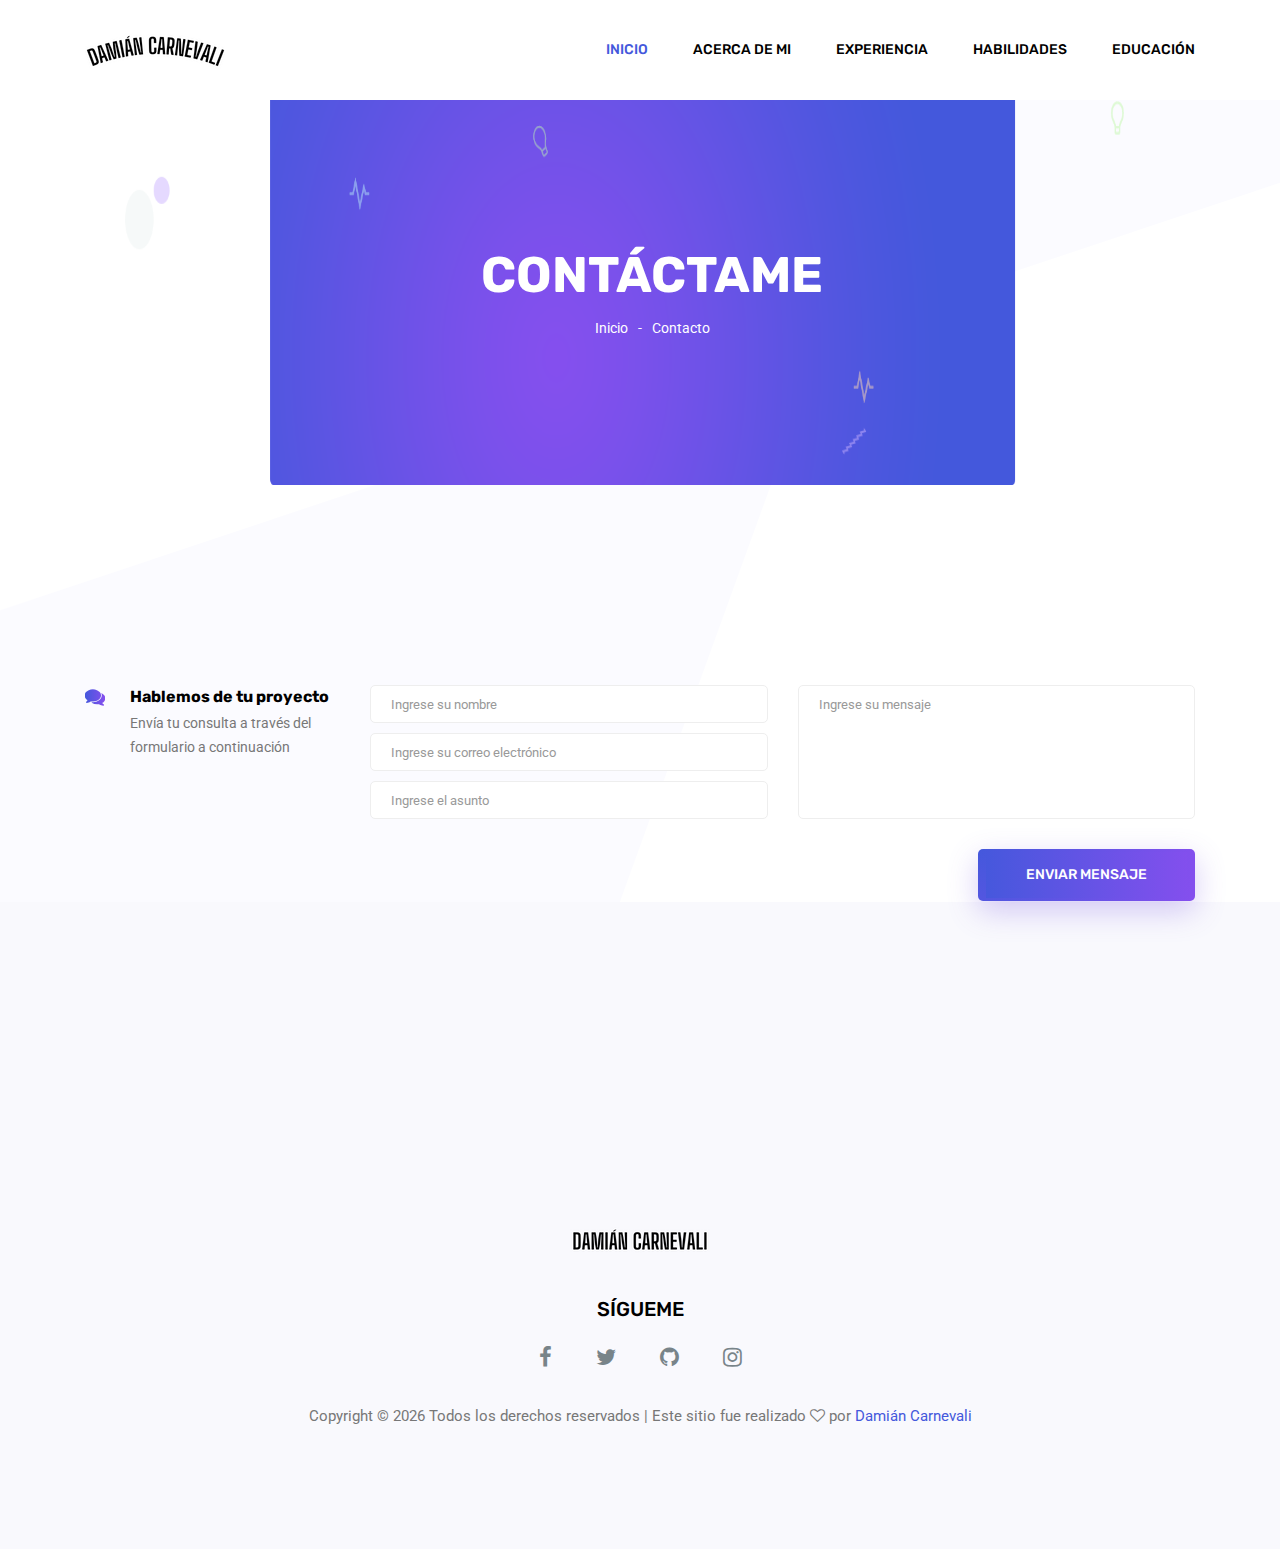
==== contacto.html @ 42bbb1a1 "form activado" ====
<!DOCTYPE html>
<html lang="es-AR">

<head>
    <meta charset="UTF-8">
    <meta http-equiv="X-UA-Compatible" content="IE=edge">
    <meta name="viewport" content="width=device-width, initial-scale=1.0, shrink-to-fit=no">
    <link rel="icon" href="./img/favicon.ico" type="image/ico">
    <title>Portafolio</title>
    <!-- SEO-->
    <meta name="description"
        content="Portafolio - CV creado para la capacitación de Argentina Programa 4.0 en la plataforma de TICMAS bajo el curso 'Primeros pasos del desarrollo frontend'">
    <meta name="robots" content="index, follow">
    <meta name="keywords" content="Portafolio, TICMAS, Argentina Programa 4.0, CV">
    <meta name="copyright" content="Damián Carnevali">
    <meta name="language" content="ES">
    <meta name="author" content="Damián Carnevali, damiancarnevali@hotmail.com">

    <!--Redes Sociales-->
    <meta property="og:type" content="website">
    <meta property="og:title" content="Portafolio">
    <meta property="og:description"
        content="Portafolio - CV creado para la capacitación de Argentina Programa 4.0 en la plataforma de TICMAS bajo el curso 'Primeros pasos del desarrollo frontend'">
    <meta property="og:image" content="./img/favicon.ico">
    <meta property="og:url" content="permalink">

    <!--Reseteo de estilos-->
    <link type="text/css" rel="stylesheet" href="./css/normalize.min.css">
    <!-- Bootstrap CSS-->
    <link type="text/css" rel="stylesheet" href="./css/bootstrap.css">
    <!-- FontAwesome CSS-->
    <link type="text/css" rel="stylesheet" href="./css/font-awesome.min.css">
    <!-- CSS dedicado-->
    <link type="text/css" rel="stylesheet" href="./css/style.css">
</head>

<body>
    <!-- Header-->
    <header class="header">
        <div class="menu_principal">
            <nav class="navbar navbar-expand-lg fixed-top navbar-light">
                <div class="container">
                    <a class="navbar-brand logo" href="./index.html"><img class="logo-principal" src="./img/logo.png"
                            alt="Logo"></a>
                    <button class="navbar-toggler" type="button" data-toggle="collapse" data-target="#navbarContenido"
                        aria-controls="navbarContenido" aria-expanded="false" aria-label="Menú de navegación">
                        <span class="icon-bar"></span>
                        <span class="icon-bar"></span>
                        <span class="icon-bar"></span>
                    </button>
                    <div class="collapse navbar-collapse offset" id="navbarContenido">
                        <ul class="nav navbar-nav menu_nav justify-content-end">
                            <li class="nav-item active"><a class="nav-link" href="./index.html">Inicio</a></li>
                            <li class="nav-item"><a class="nav-link" href="./presentacion.html">Acerca de mi</a></li>
                            <li class="nav-item"><a class="nav-link" href="./experiencia.html">Experiencia</a></li>
                            <li class="nav-item"><a class="nav-link" href="./habilidades.html">Habilidades</a></li>
                            <li class="nav-item"><a class="nav-link" href="./educacion.html">Educación</a></li>
                        </ul>
                    </div>
                </div>
            </nav>
        </div>
    </header>
    <!-- Fin Header-->

    <!-- Introducción-->
    <section class="introduccion-paginas">
        <div class="interno-introduccion-paginas d-flex align-items-center">
            <div class="container">
                <div class="contenido-introduccion-paginas text-center">
                    <h2>Contáctame</h2>
                    <div class="paginas_link">
                        <a href="./index.html">Inicio</a>
                        <a href="./contacto.html">Contacto</a>
                    </div>
                </div>
            </div>
        </div>
    </section>
    <!--Fin Introducción-->

    <!--Contacto-->
    <section class="contact_area section_gap">
        <div class="container">
            <div class="row">
                <div class="col-lg-3">
                    <div class="informacion_contacto">
                        <div class="info_item">
                            <i class="fa fa-comments" aria-hidden="true"></i>
                            <h6>Hablemos de tu proyecto</h6>
                            <p>Envía tu consulta a través del formulario a continuación</p>
                        </div>
                    </div>
                </div>
                <div class="col-lg-9">
                    <form class="row formulario_contacto" novalidate="novalidate"
                        action="https://formsubmit.co/91a21681d740ace71ae45b99155ceb96" method="POST">
                        <div class="col-md-6">
                            <div class="form-group grupos-formulario">
                                <input type="text" class="form-control controles_formulario" name="nombre"
                                    placeholder="Ingrese su nombre">
                            </div>
                            <div class="grupos-formulario">
                                <input type="email" class="form-control controles_formulario" name="email"
                                    placeholder="Ingrese su correo electrónico">
                            </div>
                            <div class="grupos-formulario">
                                <input type="text" class="form-control controles_formulario" name="asunto"
                                    placeholder="Ingrese el asunto">
                            </div>
                        </div>
                        <div class="col-md-6">
                            <div class="grupos-formulario">
                                <textarea class="form-control controles_formulario" name="mensaje" rows="1"
                                    placeholder="Ingrese su mensaje"></textarea>
                            </div>
                        </div>
                        <div class="col-md-12 text-right">
                            <button type="submit" value="Enviar" class="primary_btn">
                                <span>Enviar mensaje</span>
                            </button>
                        </div>
                        <input type="hidden" name="_next" value="./index.html">
                        <input type="hidden" name="_captcha" value="false">
                        <input type="hidden" name="_template" value="table">
                    </form>
                </div>
            </div>
        </div>
        <div class="container">
            <div class="row">
                <div class="col-lg-12"></div>
            </div>
        </div>
    </section>
    <!-- Fin Contacto-->

    <!--Footer-->
    <footer class="footer">
        <div class="container">
            <div class="row justify-content-center">
                <div class="col-lg-12">
                    <div class="footer_top flex-column">
                        <div class="footer_logo">
                            <a href="./index.html">
                                <img src="./img/logo-footer.png" alt="Logo">
                            </a>
                            <h4>Sígueme</h4>
                        </div>
                        <div class="footer_social">
                            <a href="https://www.facebook.com/nemevaldezz"><i class="fa fa-facebook"></i></a>
                            <a href="https://twitter.com/DamianCarnevali"><i class="fa fa-twitter"></i></a>
                            <a href="https://github.com/DamianCarnevali"><i class="fa fa-github"></i></a>
                            <a href="https://www.instagram.com/nemevaldez/"><i class="fa fa-instagram"></i></a>
                        </div>
                    </div>
                </div>
            </div>
            <div class="row footer_abajo justify-content-center">
                <p class="col-lg-8 col-sm-12 footer-text">
                    Copyright &copy;
                    <script>document.write(new Date().getFullYear());</script> Todos los derechos reservados | Este
                    sitio
                    fue realizado <i class="fa fa-heart-o" aria-hidden="true"></i> por <a
                        href="https://damiancarnevali.github.io/DamianCarnevaliCV_TICMAS/" target="_blank">Damián
                        Carnevali</a>
                </p>
            </div>
        </div>
    </footer>
    <!--Fin Footer-->
    <script src="./js/jquery-3.2.1.min.js"></script>
    <script src="./js/popper.js"></script>
    <script src="./js/bootstrap.min.js"></script>
    <script src="./js/portafolio.js"></script>
</body>

</html>
---- css/style.css ----
@import url("https://fonts.googleapis.com/css?family=Roboto:400,500|Rubik:500,700");
body {
  line-height: 26px;
  font-size: 15px;
  font-family: "Roboto", sans-serif;
  font-weight: 400;
  color: #777777;
  background: url(../img/body-bg.png) no-repeat center;
}

h1,
h2,
h3,
h4,
h5,
h6 {
  font-family: "Rubik", sans-serif;
  font-weight: 500;
  color: #000000;
}

a {
  text-decoration: none;
  transition: all 0.3s ease-in-out;
}

a:hover,
a:focus {
  text-decoration: none;
  outline: none;
}

.primary_btn {
  display: inline-block;
  color: #fff;
  letter-spacing: 0px;
  font-family: "Rubik", sans-serif;
  font-weight: 500;
  font-size: 14px;
  line-height: 46px;
  outline: none !important;
  text-align: center;
  cursor: pointer;
  text-transform: uppercase;
  border-radius: 5px;
  background-origin: border-box;
  background-clip: content-box, border-box;
  background-image: linear-gradient(to right, #4458dc 0%, #854fee 100%), radial-gradient(circle at top left, #4458dc, #854fee);
  border: double 2px transparent;
  box-shadow: 0px 10px 30px rgba(118, 85, 225, 0.3);
}
.primary_btn span {
  padding: 0 40px;
}
.primary_btn.tr-bg {
  background-image: linear-gradient(#ffffff, #ffffff), radial-gradient(circle at top left, #4458dc, #854fee);
  border: 2px solid transparent;
  color: #222222;
  box-shadow: none;
}
.primary_btn.tr-bg:hover {
  background-image: linear-gradient(to right, #4458dc 0%, #854fee 100%), radial-gradient(circle at top left, #4458dc, #854fee);
  border: double 2px transparent;
  color: #ffffff;
  box-shadow: 0px 10px 30px rgba(118, 85, 225, 0.3);
}
.primary_btn:hover {
  background-image: linear-gradient(#ffffff, #ffffff), radial-gradient(circle at top left, #4458dc, #854fee);
  border: 2px solid #854fee;
  color: #222222;
  box-shadow: none;
  background-clip: border-box;
}

.gradient-color, .informacion_contacto .info_item i {
  background: linear-gradient(90deg, #4458dc 0%, #854fee 100%);
  background-clip: text;
  background-color: transparent;
  color: white;
  -webkit-background-clip: text;
  -webkit-text-fill-color: transparent;
}

.header {
  position: absolute;
  width: 100%;
  z-index: 9999;
  background: transparent;
}
.header .menu_nav {
  width: 100%;
}
.header .navbar {
  background: #ffffff;
  padding: 0px;
  border: 0px;
  border-radius: 0px;
  width: 100%;
}
.header .navbar .nav .nav-item {
  margin-right: 45px;
}
.header .navbar .nav .nav-item .nav-link {
  font: 500 14px/100px "Rubik", sans-serif;
  text-transform: uppercase;
  color: #000000;
  padding: 0px;
  display: inline-block;
}
.header .navbar .nav .nav-item .nav-link:after {
  display: none;
}
.header .navbar .nav .nav-item:hover .nav-link, .header .navbar .nav .nav-item.active .nav-link {
  color: #4458dc;
}
.header .navbar .nav .nav-item:last-child {
  margin-right: 0px;
}
.header.navbar_fixed .menu_principal {
  position: fixed;
  width: 100%;
  top: -70px;
  left: 0;
  right: 0;
  background: #ffffff;
  transform: translateY(70px);
  transition: transform 500ms ease, background 500ms ease;
  -webkit-transition: transform 500ms ease, background 500ms ease;
  box-shadow: 0px 3px 16px 0px rgba(0, 0, 0, 0.1);
}
.header.navbar_fixed .menu_principal .navbar .nav .nav-item .nav-link {
  line-height: 70px;
}
@media (min-width: 992px) {
  .header.white_menu .navbar .navbar-brand img {
    display: none;
  }
  .header.white_menu .navbar .navbar-brand img + img {
    display: inline-block;
  }
}
@media (max-width: 991px) {
  .header.white_menu .navbar .navbar-brand img {
    display: inline-block;
  }
  .header.white_menu .navbar .navbar-brand img + img {
    display: none;
  }
}
.header.white_menu .navbar .nav .nav-item .nav-link {
  color: #fff;
}
.header.white_menu.navbar_fixed .menu_principal .navbar .navbar-brand img {
  display: inline-block;
}
.header.white_menu.navbar_fixed .menu_principal .navbar .navbar-brand img + img {
  display: none;
}
.header.white_menu.navbar_fixed .menu_principal .navbar .nav .nav-item .nav-link {
  line-height: 70px;
  color: #000000;
}

@media (max-width: 1619px) {
  .header .navbar .search {
    margin-left: 40px;
  }
}
@media (max-width: 1199px) {
  .header .navbar .nav .nav-item {
    margin-right: 28px;
  }
  .header .navbar .primary_btn {
    margin-left: 40px;
  }
}
@media (max-width: 991px) {
  .navbar-toggler {
    border: none;
    border-radius: 0px;
    padding: 0px;
    cursor: pointer;
    margin-top: 27px;
    margin-bottom: 23px;
  }
  .header .navbar {
    background: #000;
  }
  .navbar-toggler[aria-expanded=false] span:nth-child(2) {
    opacity: 1;
  }
  .navbar-toggler[aria-expanded=true] span:nth-child(2) {
    opacity: 0;
  }
  .navbar-toggler[aria-expanded=true] span:first-child {
    transform: rotate(-45deg);
    position: relative;
    top: 7.5px;
  }
  .navbar-toggler[aria-expanded=true] span:last-child {
    transform: rotate(45deg);
    bottom: 6px;
    position: relative;
  }
  .navbar-toggler span {
    display: block;
    width: 25px;
    height: 3px;
    background: #fff;
    margin: auto;
    margin-bottom: 4px;
    transition: all 400ms linear;
    cursor: pointer;
  }
  .navbar .container {
    padding-left: 15px;
    padding-right: 15px;
  }
  .nav {
    padding: 0px 0px;
  }
  .header + section,
.header + row,
.header + div {
    margin-top: 117px;
  }
  .header_top .nav {
    padding: 0px;
  }
  .header .navbar .nav .nav-item .nav-link {
    line-height: 40px;
    margin-right: 0px;
    display: block;
    border-bottom: 1px solid rgba(237, 237, 237, 0.2);
    border-radius: 0px;
    color: #fff;
  }
  .header .navbar .search {
    margin-left: 0px;
  }
  .header .navbar-collapse {
    max-height: 340px;
    overflow-y: scroll;
  }
  .header .navbar .nav .nav-item {
    margin-right: 0px;
  }
  .header + section,
.header + row,
.header + div {
    margin-top: 0px;
  }
  .header.navbar_fixed .menu_principal .navbar .nav .nav-item .nav-link {
    line-height: 40px;
    color: #fff;
  }
  .header.white_menu.navbar_fixed .menu_principal .navbar .nav .nav-item .nav-link {
    line-height: 40px;
    color: #fff;
  }
  .header.white_menu .navbar .nav .nav-item .nav-link {
    color: #222;
  }
  .header .navbar .primary_btn {
    display: none;
  }
}
@media (max-width: 575px) {
  .header + section,
.header + row,
.header + div {
    margin-top: 0px;
  }
}
@media (max-width: 480px) {
  .header .navbar-collapse {
    max-height: 250px;
  }
}
.introduccion {
  z-index: 1;
  background: url(../img/banner/fondo-banner.png) no-repeat top center;
  background-position: center;
  background-size: cover;
}
.introduccion .introduccion-interior {
  width: 90%;
}
.introduccion .introduccion-interior .banner_img {
  padding-top: 197px;
}
@media (max-width: 1480px) {
  .introduccion .introduccion-interior .banner_img img {
    max-width: 100%;
    height: auto;
  }
}
@media (max-width: 991px) {
  .introduccion .introduccion-interior .banner_img {
    display: none;
  }
}
.introduccion .introduccion-interior .col-lg-7 {
  vertical-align: middle;
  align-self: center;
}
.introduccion .introduccion-interior .introduccion-contenido {
  text-align: left;
}
@media (max-width: 991px) {
  .introduccion .introduccion-interior .introduccion-contenido {
    margin-top: 150px;
  }
}
.introduccion .introduccion-interior .introduccion-contenido h3 {
  font-size: 40px;
  margin-bottom: 20px;
  position: relative;
}
.introduccion .introduccion-interior .introduccion-contenido h3:after {
  content: "";
  width: 410px;
  height: 2px;
  position: absolute;
  top: 50%;
  left: 23%;
  background: #000000;
}
@media (max-width: 575px) {
  .introduccion .introduccion-interior .introduccion-contenido h3:after {
    display: none;
  }
}
.introduccion .introduccion-interior .introduccion-contenido h1 {
  margin-top: 20px;
  font-size: 70px;
  line-height: 60px;
  margin-bottom: 25px;
}
@media (max-width: 1024px) {
  .introduccion .introduccion-interior .introduccion-contenido h1 {
    font-size: 60px;
  }
}
@media (max-width: 767px) {
  .introduccion .introduccion-interior .introduccion-contenido h1 {
    font-size: 50px;
  }
}
.introduccion .introduccion-interior .introduccion-contenido h5 {
  font-size: 24px;
  margin-bottom: 35px;
}
.introduccion .introduccion-interior .introduccion-contenido .primary_btn {
  margin-right: 20px;
}

.footer {
  padding: 120px 0;
  position: relative;
}
.footer:before {
  content: "";
  position: absolute;
  top: -200px;
  left: 0px;
  right: 0px;
  bottom: 0px;
  background: #f9f9fd;
  z-index: -1;
}
@media (max-width: 1024px) {
  .footer {
    padding: 60px 0;
  }
}
.footer .footer_logo {
  text-align: center;
}
.footer .footer_logo h4 {
  font-size: 20px;
  color: #000000;
  margin-top: 35px;
  text-transform: uppercase;
}
.footer .footer_social {
  text-align: center;
  margin: 25px 0px 30px;
}
.footer .footer_social a {
  padding: 0 20px;
}
.footer .footer_social a i {
  color: #788489;
  font-size: 22px;
  transition: all 0.4s ease 0s;
}
@media (max-width: 576px) {
  .footer .footer_social a i {
    font-size: 25px;
  }
}
.footer .footer_social a i:hover {
  color: #854fee;
}
.footer .footer_abajo {
  text-align: center;
}
.footer .footer_abajo p {
  margin-bottom: 0;
}
.footer .footer_abajo a {
  color: #4458dc;
}

@media (max-width: 991px) {
  .footer {
    padding-top: 80px !important;
    padding-bottom: 80px !important;
    background-image: none !important;
    background-color: #fcf8ff;
  }
}
@media (max-width: 767px) {
  .footer_abajo {
    text-align: center;
  }
  .footer_abajo .footer_social {
    text-align: center;
    margin-top: 15px;
  }
}
@media (max-width: 575px) {
  .footer {
    padding: 70px 0px;
  }
}
.introduccion-paginas {
  position: relative;
  z-index: 1;
  min-height: 485px;
}
@media (max-width: 1199px) {
  .introduccion-paginas {
    min-height: 350px;
  }
}
.introduccion-paginas .interno-introduccion-paginas {
  position: relative;
  overflow: hidden;
  width: 100%;
  min-height: 485px;
  background: url(../img/banner/accesorio-banner.png) no-repeat right bottom;
  background-size: 90% 85%;
  width: 98%;
  z-index: 1;
}
@media (max-width: 1199px) {
  .introduccion-paginas .interno-introduccion-paginas {
    min-height: 350px;
  }
}
@media (max-width: 991px) {
  .introduccion-paginas .interno-introduccion-paginas {
    background: #854fee;
    width: 100%;
  }
}
.introduccion-paginas .interno-introduccion-paginas .contenido-introduccion-paginas {
  margin-left: 50px;
  margin-top: 100px;
}
@media (max-width: 991px) {
  .introduccion-paginas .interno-introduccion-paginas .contenido-introduccion-paginas {
    margin-left: 0px;
    margin-top: 50px;
  }
}
.introduccion-paginas .interno-introduccion-paginas .contenido-introduccion-paginas h2 {
  color: #fff;
  font-size: 50px;
  font-family: "Rubik", sans-serif;
  margin-bottom: 10px;
  text-transform: uppercase;
  font-weight: 700;
}
@media (max-width: 991px) {
  .introduccion-paginas .interno-introduccion-paginas .contenido-introduccion-paginas h2 {
    font-size: 30px;
  }
}
.introduccion-paginas .interno-introduccion-paginas .contenido-introduccion-paginas .paginas_link a {
  font-size: 14px;
  color: #fff;
  font-family: "Roboto", sans-serif;
  margin-right: 20px;
  position: relative;
}
.introduccion-paginas .interno-introduccion-paginas .contenido-introduccion-paginas .paginas_link a:before {
  content: "-";
  position: absolute;
  right: -14px;
  top: 50%;
  transform: translateY(-50%);
}
.introduccion-paginas .interno-introduccion-paginas .contenido-introduccion-paginas .paginas_link a:last-child {
  margin-right: 0px;
}
.introduccion-paginas .interno-introduccion-paginas .contenido-introduccion-paginas .paginas_link a:last-child:before {
  display: none;
}

.section_gap {
  padding: 200px 0;
}
@media (max-width: 1199px) {
  .section_gap {
    padding: 80px 0;
  }
}

.informacion_contacto .info_item {
  position: relative;
  padding-left: 45px;
}
.informacion_contacto .info_item i {
  position: absolute;
  left: 0;
  top: 0;
  font-size: 20px;
  line-height: 24px;
  font-weight: 600;
}
.informacion_contacto .info_item h6 {
  font-size: 16px;
  line-height: 24px;
  color: "Roboto", sans-serif;
  font-weight: bold;
  margin-bottom: 0px;
  color: #000000;
}
.informacion_contacto .info_item h6 a {
  color: #000000;
}
.informacion_contacto .info_item p {
  font-size: 14px;
  line-height: 24px;
  padding: 2px 0px;
}

.formulario_contacto .grupos-formulario {
  margin-bottom: 10px;
}
.formulario_contacto .grupos-formulario .controles_formulario {
  font-size: 13px;
  line-height: 26px;
  color: #999;
  border: 1px solid #eeeeee;
  font-family: "Roboto", sans-serif;
  border-radius: 5px;
  padding-left: 20px;
}
.formulario_contacto .grupos-formulario .controles_formulario:focus {
  box-shadow: none;
  outline: none;
}
.formulario_contacto .grupos-formulario .controles_formulario.placeholder {
  color: #999;
}
.formulario_contacto .grupos-formulario .controles_formulario:-moz-placeholder {
  color: #999;
}
.formulario_contacto .grupos-formulario .controles_formulario::-moz-placeholder {
  color: #999;
}
.formulario_contacto .grupos-formulario .controles_formulario::-webkit-input-placeholder {
  color: #999;
}
.formulario_contacto .grupos-formulario textarea {
  resize: none;
}
.formulario_contacto .grupos-formulario textarea.controles_formulario {
  height: 134px;
}
.formulario_contacto .primary_btn {
  margin-top: 20px;
}/*# sourceMappingURL=style.css.map */
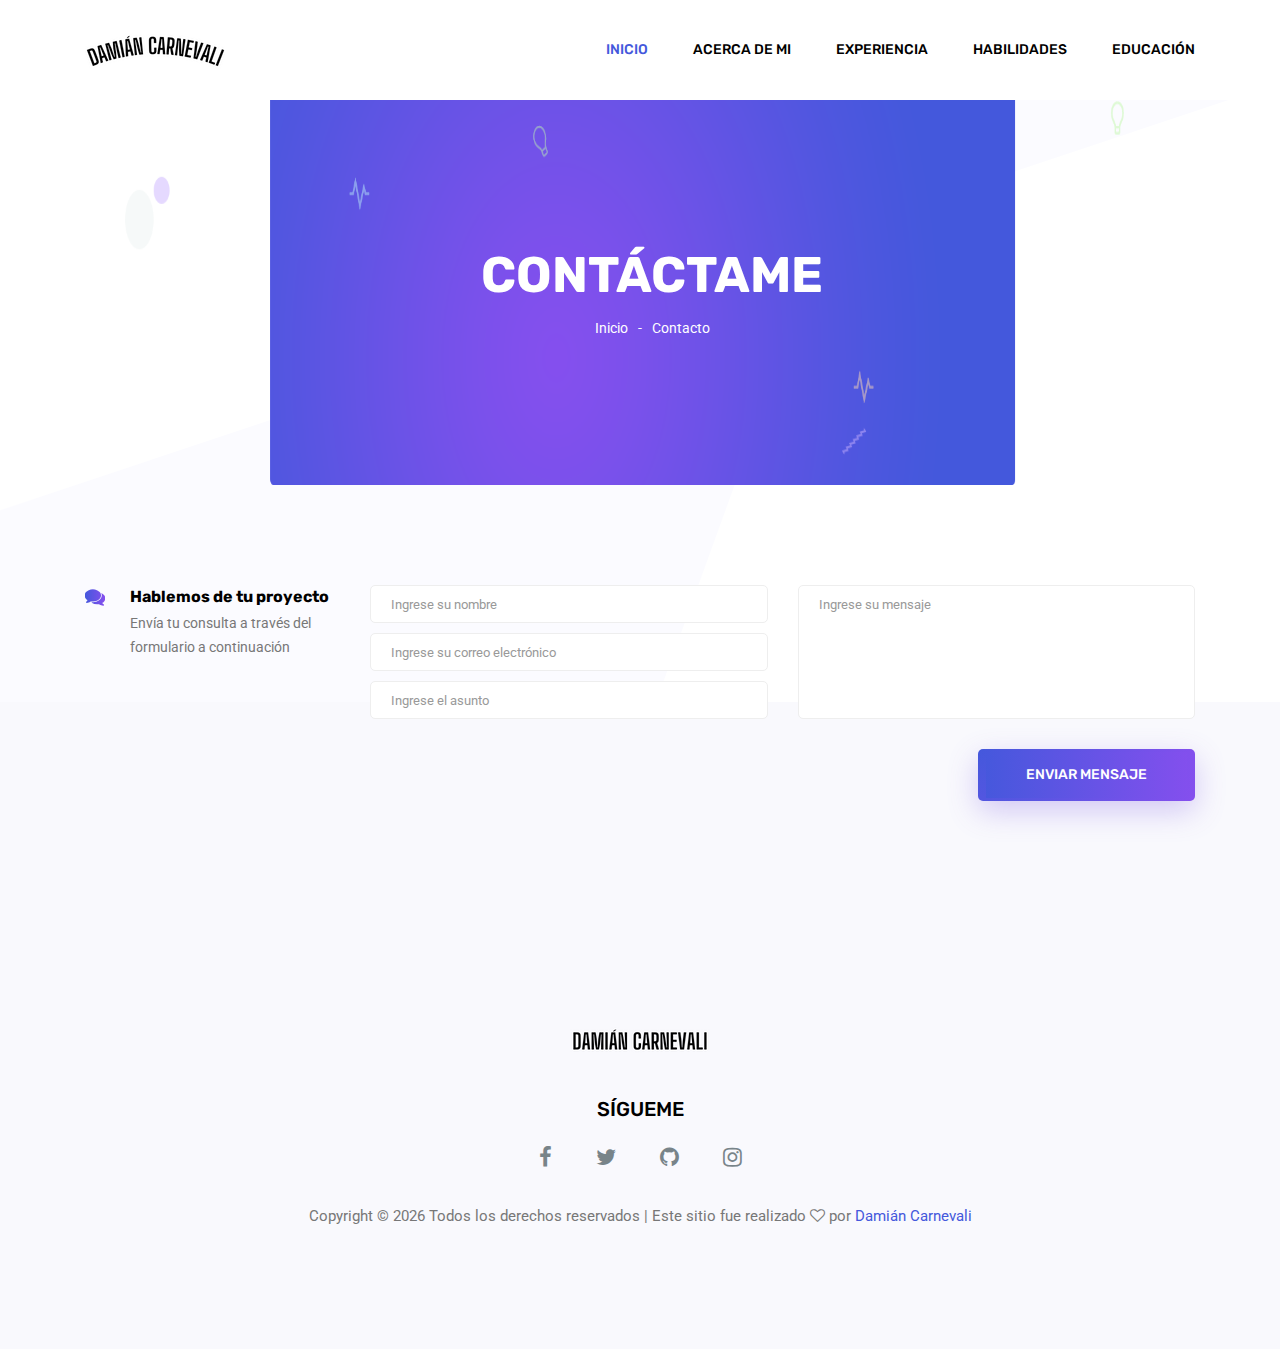
==== commit 7ad46563: "protfolio terminado" ====
--- a/contacto.html
+++ b/contacto.html
@@ -80,7 +80,7 @@
     <!--Fin Introducción-->
 
     <!--Contacto-->
-    <section class="contact_area section_gap">
+    <section class="contact_area acomodador">
         <div class="container">
             <div class="row">
                 <div class="col-lg-3">
@@ -120,7 +120,8 @@
                                 <span>Enviar mensaje</span>
                             </button>
                         </div>
-                        <input type="hidden" name="_next" value="./index.html">
+                        <input type="hidden" name="_next"
+                            value="https://damiancarnevali.github.io/DamianCarnevaliCV_TICMAS/contacto.html">
                         <input type="hidden" name="_captcha" value="false">
                         <input type="hidden" name="_template" value="table">
                     </form>
--- a/css/style.css
+++ b/css/style.css
@@ -81,6 +81,89 @@
   -webkit-text-fill-color: transparent;
 }
 
+.acomodador {
+  padding: 100px 0;
+}
+@media (max-width: 1199px) {
+  .acomodador {
+    padding: 80px 0;
+  }
+}
+
+.acomodador_arriba {
+  padding-top: 50px;
+}
+@media (max-width: 1199px) {
+  .acomodador_arriba {
+    padding-top: 25px;
+  }
+}
+
+.acomodador_abajo {
+  padding-bottom: 50px;
+}
+@media (max-width: 1199px) {
+  .acomodador_abajo {
+    padding-bottom: 80px;
+  }
+}
+
+@media (max-width: 575px) {
+  .acomodador {
+    padding-top: 70px;
+    padding-bottom: 70px;
+  }
+  .titular h2 {
+    font-size: 25px;
+  }
+}
+.titular {
+  text-align: center;
+  margin-bottom: 100px;
+}
+
+@media (max-width: 1199px) {
+  .titular {
+    margin-bottom: 50px;
+  }
+}
+.titular h2 {
+  font-size: 36px;
+  font-weight: 700;
+  margin-bottom: 15px;
+  line-height: 50px;
+  text-transform: uppercase;
+}
+
+@media (max-width: 991px) {
+  .titular h2 br {
+    display: none;
+  }
+}
+@media (max-width: 767px) {
+  .titular h2 {
+    font-size: 30px;
+    line-height: 34px;
+  }
+}
+.titular p {
+  margin-bottom: 0px;
+}
+
+@media (max-width: 991px) {
+  .titular p br {
+    display: none;
+  }
+}
+.titular.white h2 {
+  color: #fff;
+}
+
+.titular.white p {
+  color: #fff;
+  opacity: 0.6;
+}
+
 .header {
   position: absolute;
   width: 100%;
@@ -355,6 +438,66 @@
   margin-right: 20px;
 }
 
+@media (max-width: 1199px) {
+  .introduccion .introduccion-interior {
+    padding: 100px 0px;
+  }
+}
+@media (max-width: 991px) {
+  .introduccion {
+    margin-top: 0;
+  }
+  .banner_img {
+    display: none;
+  }
+}
+@media (max-width: 767px) {
+  .introduccion {
+    min-height: 300px;
+  }
+  .introduccion .introduccion-interior {
+    min-height: 300px;
+    padding-top: 200px;
+    padding-bottom: 50px;
+  }
+  .introduccion .introduccion-interior .introduccion-contenido {
+    margin-top: 0px;
+  }
+  .introduccion .introduccion-interior .introduccion-contenido .primary_btn {
+    display: none;
+  }
+  .introduccion .introduccion-interior .introduccion-contenido h3 {
+    font-size: 30px;
+  }
+  .introduccion .introduccion-interior .introduccion-contenido h3 span {
+    line-height: 45px;
+    padding-bottom: 0px;
+    padding-top: 0px;
+  }
+}
+@media (max-width: 575px) {
+  .introduccion {
+    min-height: 450px;
+  }
+  .introduccion .introduccion-interior {
+    min-height: 450px;
+  }
+  .introduccion .introduccion-interior .introduccion-contenido img {
+    display: none;
+  }
+  .introduccion .introduccion-interior .introduccion-contenido h5 {
+    margin-top: 0px;
+  }
+}
+@media (max-width: 480px) {
+  .introduccion .introduccion-interior .introduccion-contenido {
+    padding: 30px 15px;
+    margin-top: 0px;
+  }
+  .introduccion .introduccion-interior .introduccion-contenido h3 {
+    font-size: 24px;
+  }
+}
 .footer {
   padding: 120px 0;
   position: relative;
@@ -510,15 +653,6 @@
   display: none;
 }
 
-.section_gap {
-  padding: 200px 0;
-}
-@media (max-width: 1199px) {
-  .section_gap {
-    padding: 80px 0;
-  }
-}
-
 .informacion_contacto .info_item {
   position: relative;
   padding-left: 45px;
@@ -584,4 +718,336 @@
 }
 .formulario_contacto .primary_btn {
   margin-top: 20px;
+}
+
+.section_gap {
+  padding: 200px 0;
+}
+@media (max-width: 1199px) {
+  .section_gap {
+    padding: 80px 0;
+  }
+}
+
+.acerca {
+  position: relative;
+}
+.acerca .titular {
+  margin-bottom: 0px;
+}
+.acerca .titular p {
+  margin-bottom: 20px;
+}
+.acerca .primary_btn {
+  margin-top: 20px;
+}
+.acerca .acerca_img {
+  position: relative;
+  right: 250px;
+}
+@media (max-width: 1480px) {
+  .acerca .acerca_img {
+    right: 0;
+  }
+  .acerca .acerca_img img {
+    max-width: 100%;
+    height: auto;
+  }
+}
+@media (max-width: 991px) {
+  .acerca .acerca_img {
+    display: none;
+  }
+}
+
+.servicios {
+  padding-bottom: 170px;
+}
+@media (max-width: 1199px) {
+  .servicios {
+    padding-bottom: 50px;
+  }
+}
+
+.carrousel .owl-carousel .owl-dots {
+  display: block !important;
+  text-align: center;
+}
+.carrousel .owl-carousel .owl-dots .owl-dot {
+  height: 10px;
+  width: 10px;
+  background: #d8d8d8;
+  border-radius: 17px;
+  display: inline-block;
+  margin-right: 10px;
+  transition: all 0.4s ease 0s;
+}
+.carrousel .owl-carousel .owl-dots .owl-dot.active {
+  height: 12px;
+  width: 12px;
+  background: #854fee;
+}
+@media (max-width: 991px) {
+  .carrousel .owl-carousel .owl-dots {
+    display: none !important;
+  }
+}
+.carrousel .owl-carousel .owl-item img {
+  width: auto !important;
+}
+
+.servicio_item {
+  padding: 20px 10px;
+  margin-bottom: 200px;
+  margin-left: 10px;
+  margin: 0px 10px 20px;
+  box-shadow: 0px 15px 30px 0px rgba(221, 221, 221, 0.3);
+  transition: all 0.4s ease 0s;
+}
+@media (max-width: 991px) {
+  .servicio_item {
+    margin-bottom: 0px;
+  }
+}
+@media (max-width: 575px) {
+  .servicio_item {
+    padding: 30px 20px;
+  }
+}
+@media (min-width: 991px) {
+  .servicio_item {
+    height: 200px;
+  }
+}
+.servicio_item img {
+  border-radius: 5px;
+}
+.servicio_item .col-lg-8 {
+  vertical-align: middle;
+  align-self: center;
+}
+@media (max-width: 991px) {
+  .servicio_item .servicio_text {
+    margin-top: 50px;
+  }
+}
+.servicio_item .servicio_text h4 {
+  font-size: 20px;
+  margin-bottom: 15px;
+  text-transform: uppercase;
+}
+.servicio_item .servicio_text p {
+  margin-bottom: 0px;
+}
+.servicio_item:hover {
+  box-shadow: 0px 10px 20px 0px rgba(118, 85, 225, 0.1);
+}
+
+.educacion {
+  padding-bottom: 120px;
+}
+@media (max-width: 991px) {
+  .educacion {
+    padding-bottom: 50px;
+  }
+}
+.educacion .filters ul {
+  padding-left: 0;
+  margin-bottom: 50px;
+}
+@media (max-width: 991px) {
+  .educacion .filters ul {
+    margin-bottom: 20px;
+  }
+}
+.educacion .filters ul li {
+  display: inline-block;
+  margin-right: 50px;
+  font-size: 14px;
+  font-weight: 500;
+  text-transform: uppercase;
+  color: #222222;
+  cursor: pointer;
+  transition: all 0.4s ease 0s;
+}
+.educacion .filters ul li:hover, .educacion .filters ul li.active {
+  color: #854fee;
+}
+@media (max-width: 767px) {
+  .educacion .filters ul li {
+    margin-right: 20px;
+  }
+}
+
+.educacion_box {
+  margin-bottom: 80px;
+}
+@media (max-width: 767px) {
+  .educacion_box {
+    margin-bottom: 35px;
+  }
+}
+.educacion_box .short_info {
+  margin-top: 30px;
+}
+@media (max-width: 767px) {
+  .educacion_box .short_info {
+    margin-top: 20px;
+  }
+}
+.educacion_box .short_info h4 {
+  text-transform: uppercase;
+  font-size: 20px;
+  margin-bottom: 0px;
+}
+.educacion_box .short_info h4 a {
+  color: #000000;
+}
+
+.sector_educacion_imagen {
+  position: relative;
+}
+.sector_educacion_imagen .overlay {
+  transition: all 0.4s ease 0s;
+}
+.sector_educacion_imagen .icon {
+  position: absolute;
+  top: 25%;
+  left: 25%;
+  transform: translate(-50%, -50%);
+  opacity: 0;
+  visibility: hidden;
+  transition: all 0.4s ease 0s;
+}
+.sector_educacion_imagen .icon span {
+  font-size: 100px;
+  display: inline-block;
+  transform: rotate(135deg);
+  color: #ffffff;
+  cursor: pointer;
+}
+.sector_educacion_imagen:hover .overlay {
+  background: rgba(77, 87, 222, 0.5);
+}
+.sector_educacion_imagen:hover .icon {
+  opacity: 1;
+  visibility: visible;
+  top: 50%;
+  left: 50%;
+}
+
+.habilidades {
+  padding-bottom: 170px;
+}
+@media (max-width: 1199px) {
+  .habilidades {
+    padding-bottom: 50px;
+  }
+}
+
+.item_habilidades {
+  padding: 45px 25px;
+  text-align: center;
+  background: #f9f9fd;
+  cursor: pointer;
+  margin-bottom: 30px;
+  transition: all 0.4s ease 0s;
+}
+.item_habilidades img {
+  margin-bottom: 35px;
+}
+.item_habilidades h4 {
+  font-size: 20px;
+  margin-bottom: 20px;
+  text-transform: uppercase;
+}
+.item_habilidades p {
+  margin-bottom: 0px;
+}
+.item_habilidades:hover {
+  box-shadow: 0px 15px 30px rgba(77, 87, 222, 0.3);
+  background: #fff;
+}
+
+.experiencia {
+  padding-bottom: 170px;
+}
+@media (max-width: 1199px) {
+  .experiencia {
+    padding-bottom: 50px;
+  }
+}
+
+.carrousel .owl-carousel .owl-dots {
+  display: block !important;
+  text-align: center;
+}
+.carrousel .owl-carousel .owl-dots .owl-dot {
+  height: 10px;
+  width: 10px;
+  background: #d8d8d8;
+  border-radius: 17px;
+  display: inline-block;
+  margin-right: 10px;
+  transition: all 0.4s ease 0s;
+}
+.carrousel .owl-carousel .owl-dots .owl-dot.active {
+  height: 12px;
+  width: 12px;
+  background: #854fee;
+}
+@media (max-width: 991px) {
+  .carrousel .owl-carousel .owl-dots {
+    display: none !important;
+  }
+}
+.carrousel .owl-carousel .owl-item img {
+  width: auto !important;
+}
+
+.experiencia_item {
+  padding: 20px 10px;
+  margin-bottom: 200px;
+  margin-left: 10px;
+  margin: 0px 10px 20px;
+  box-shadow: 0px 15px 30px 0px rgba(221, 221, 221, 0.3);
+  transition: all 0.4s ease 0s;
+}
+@media (max-width: 991px) {
+  .experiencia_item {
+    margin-bottom: 0px;
+  }
+}
+@media (max-width: 575px) {
+  .experiencia_item {
+    padding: 30px 20px;
+  }
+}
+@media (min-width: 991px) {
+  .experiencia_item {
+    height: 200px;
+  }
+}
+.experiencia_item img {
+  border-radius: 5px;
+}
+.experiencia_item .col-lg-8 {
+  vertical-align: middle;
+  align-self: center;
+}
+@media (max-width: 991px) {
+  .experiencia_item .experiencia_text {
+    margin-top: 50px;
+  }
+}
+.experiencia_item .experiencia_text h4 {
+  font-size: 20px;
+  margin-bottom: 15px;
+  text-transform: uppercase;
+}
+.experiencia_item .experiencia_text p {
+  margin-bottom: 0px;
+}
+.experiencia_item:hover {
+  box-shadow: 0px 10px 20px 0px rgba(118, 85, 225, 0.1);
 }/*# sourceMappingURL=style.css.map */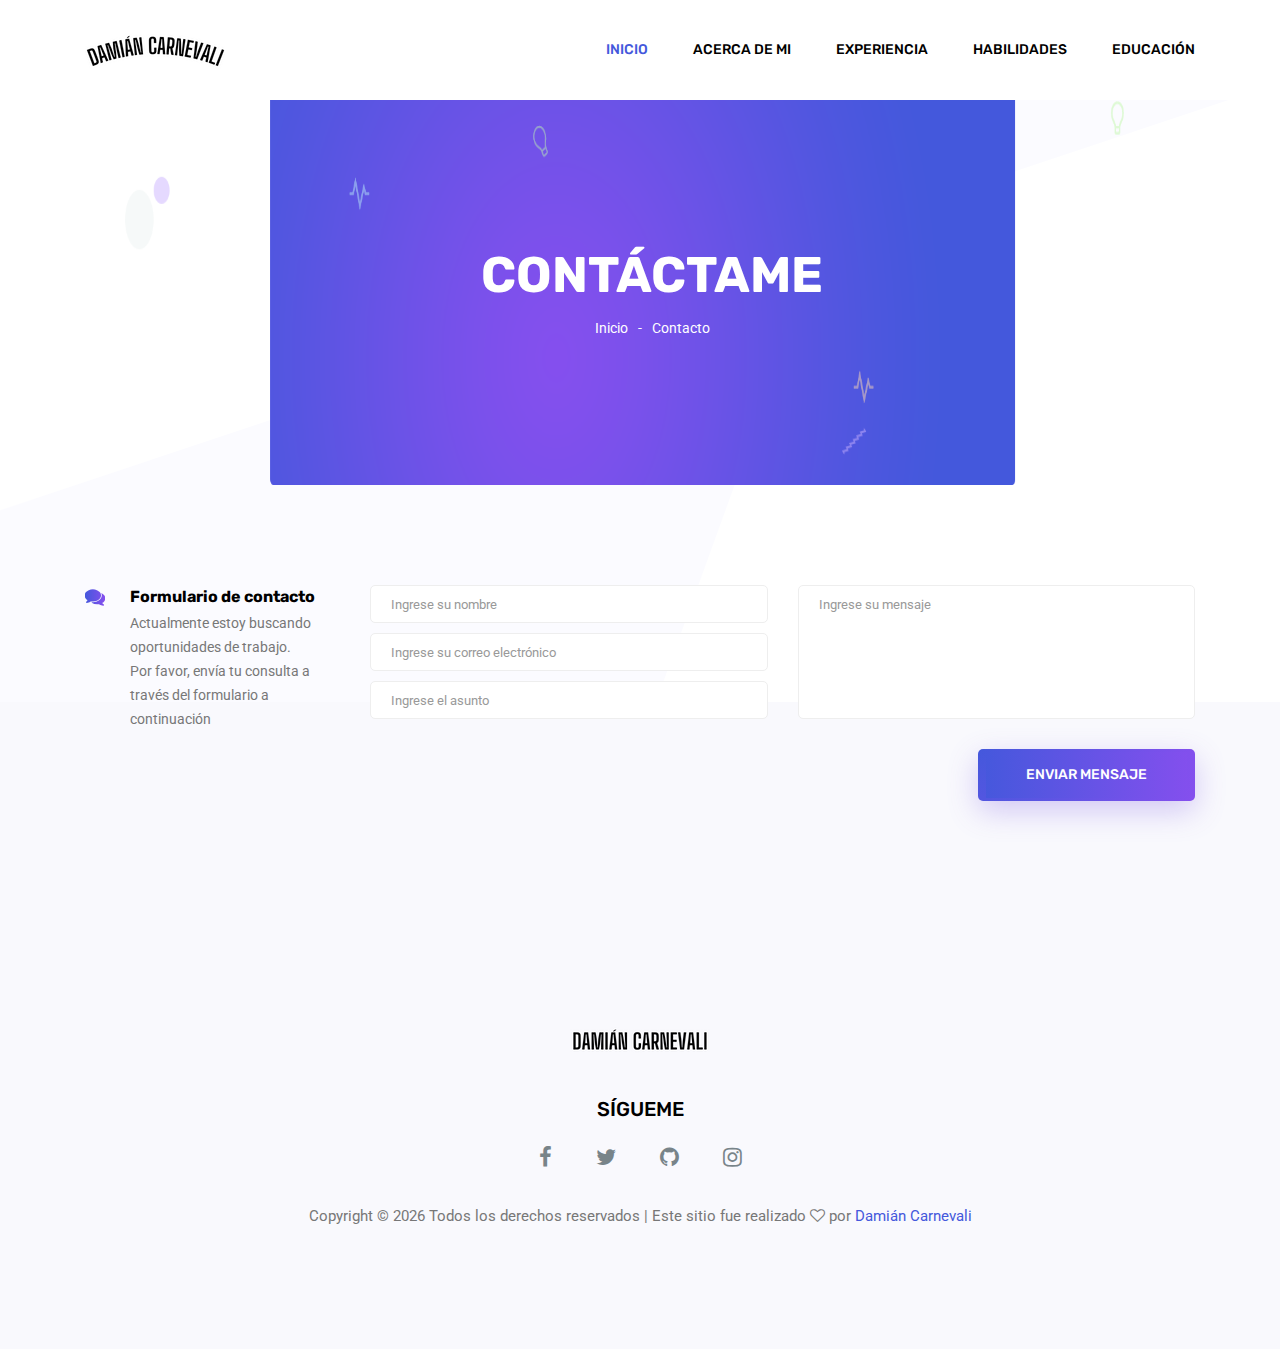
==== commit 256cc0a5: "cambios estructurales actuales" ====
--- a/contacto.html
+++ b/contacto.html
@@ -87,13 +87,13 @@
                     <div class="informacion_contacto">
                         <div class="info_item">
                             <i class="fa fa-comments" aria-hidden="true"></i>
-                            <h6>Hablemos de tu proyecto</h6>
-                            <p>Envía tu consulta a través del formulario a continuación</p>
+                            <h6>Formulario de contacto</h6>
+                            <p>Actualmente estoy buscando oportunidades de trabajo. <br> Por favor, envía tu consulta a través del formulario a continuación</p>
                         </div>
                     </div>
                 </div>
                 <div class="col-lg-9">
-                    <form class="row formulario_contacto" novalidate="novalidate"
+                    <form class="row formulario_contacto" id="contactForm" novalidate="novalidate"
                         action="https://formsubmit.co/91a21681d740ace71ae45b99155ceb96" method="POST">
                         <div class="col-md-6">
                             <div class="form-group grupos-formulario">
--- a/css/style.css
+++ b/css/style.css
@@ -463,7 +463,7 @@
   .introduccion .introduccion-interior .introduccion-contenido {
     margin-top: 0px;
   }
-  .introduccion .introduccion-interior .introduccion-contenido .primary_btn {
+  .introduccion .introduccion-interior .introduccion-contenido .tr-bg {
     display: none;
   }
   .introduccion .introduccion-interior .introduccion-contenido h3 {
@@ -967,87 +967,4 @@
 .item_habilidades:hover {
   box-shadow: 0px 15px 30px rgba(77, 87, 222, 0.3);
   background: #fff;
-}
-
-.experiencia {
-  padding-bottom: 170px;
-}
-@media (max-width: 1199px) {
-  .experiencia {
-    padding-bottom: 50px;
-  }
-}
-
-.carrousel .owl-carousel .owl-dots {
-  display: block !important;
-  text-align: center;
-}
-.carrousel .owl-carousel .owl-dots .owl-dot {
-  height: 10px;
-  width: 10px;
-  background: #d8d8d8;
-  border-radius: 17px;
-  display: inline-block;
-  margin-right: 10px;
-  transition: all 0.4s ease 0s;
-}
-.carrousel .owl-carousel .owl-dots .owl-dot.active {
-  height: 12px;
-  width: 12px;
-  background: #854fee;
-}
-@media (max-width: 991px) {
-  .carrousel .owl-carousel .owl-dots {
-    display: none !important;
-  }
-}
-.carrousel .owl-carousel .owl-item img {
-  width: auto !important;
-}
-
-.experiencia_item {
-  padding: 20px 10px;
-  margin-bottom: 200px;
-  margin-left: 10px;
-  margin: 0px 10px 20px;
-  box-shadow: 0px 15px 30px 0px rgba(221, 221, 221, 0.3);
-  transition: all 0.4s ease 0s;
-}
-@media (max-width: 991px) {
-  .experiencia_item {
-    margin-bottom: 0px;
-  }
-}
-@media (max-width: 575px) {
-  .experiencia_item {
-    padding: 30px 20px;
-  }
-}
-@media (min-width: 991px) {
-  .experiencia_item {
-    height: 200px;
-  }
-}
-.experiencia_item img {
-  border-radius: 5px;
-}
-.experiencia_item .col-lg-8 {
-  vertical-align: middle;
-  align-self: center;
-}
-@media (max-width: 991px) {
-  .experiencia_item .experiencia_text {
-    margin-top: 50px;
-  }
-}
-.experiencia_item .experiencia_text h4 {
-  font-size: 20px;
-  margin-bottom: 15px;
-  text-transform: uppercase;
-}
-.experiencia_item .experiencia_text p {
-  margin-bottom: 0px;
-}
-.experiencia_item:hover {
-  box-shadow: 0px 10px 20px 0px rgba(118, 85, 225, 0.1);
 }/*# sourceMappingURL=style.css.map */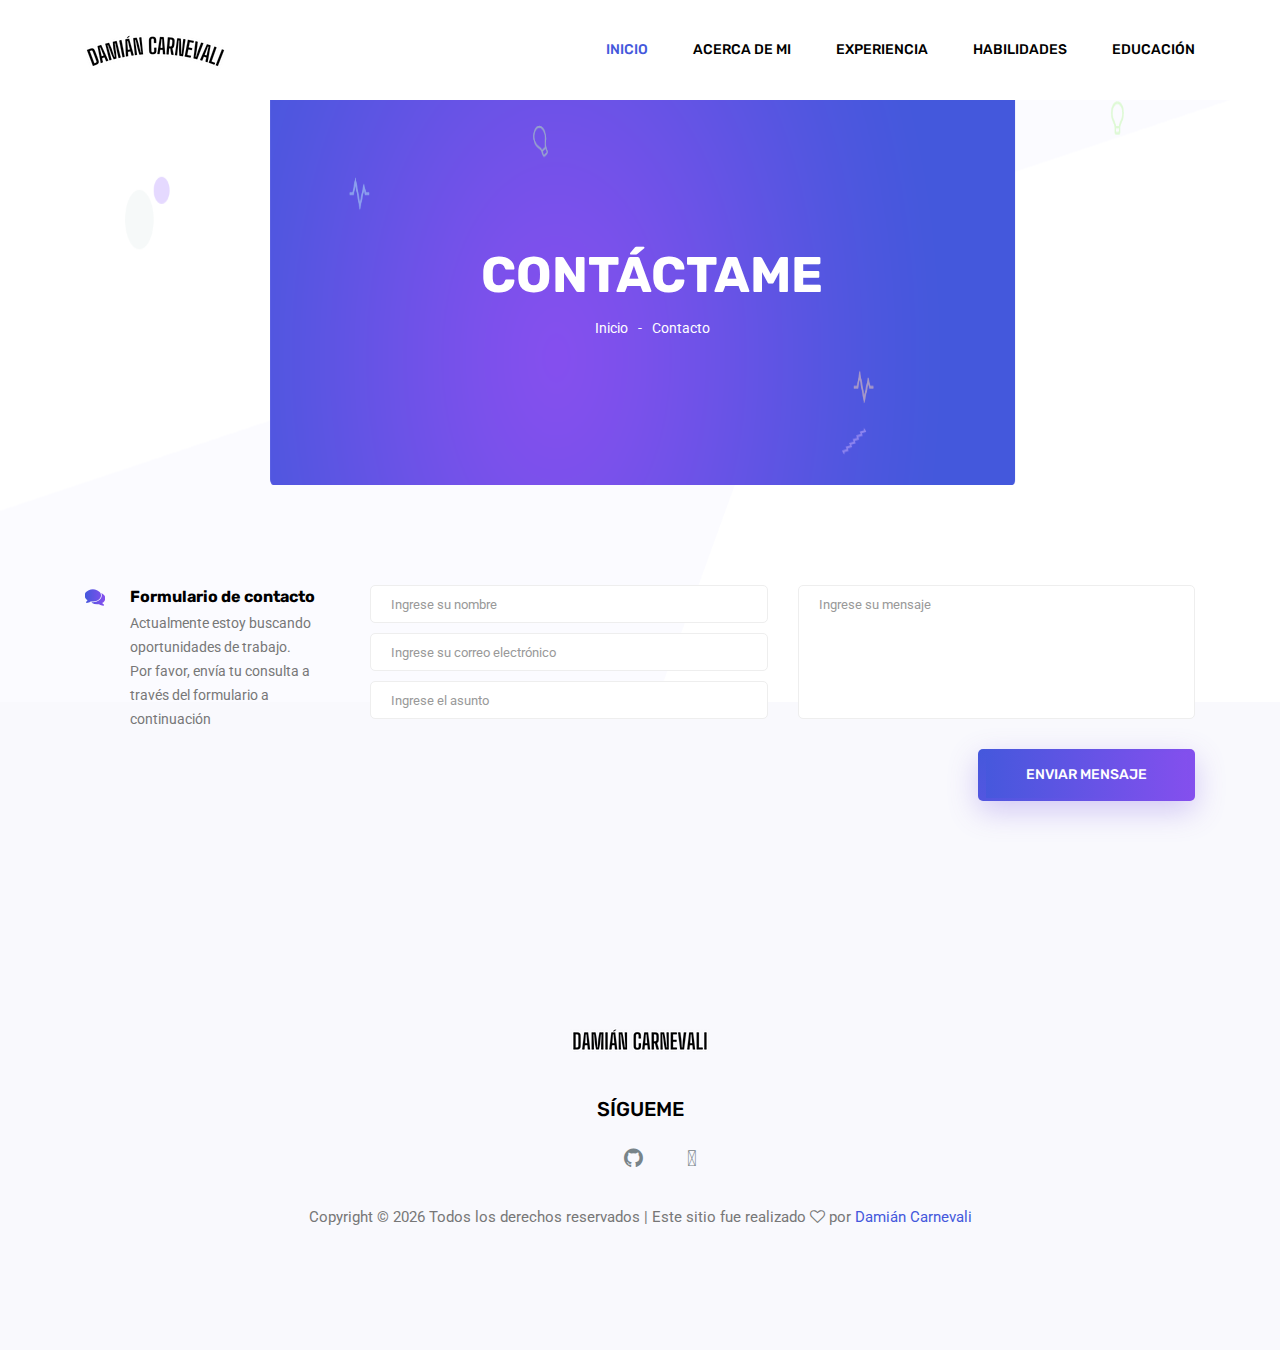
==== commit 1133451d: "redes sociales" ====
--- a/contacto.html
+++ b/contacto.html
@@ -136,7 +136,7 @@
     </section>
     <!-- Fin Contacto-->
 
-    <!--Footer-->
+   <!--Footer-->
     <footer class="footer">
         <div class="container">
             <div class="row justify-content-center">
@@ -149,10 +149,9 @@
                             <h4>Sígueme</h4>
                         </div>
                         <div class="footer_social">
-                            <a href="https://www.facebook.com/nemevaldezz"><i class="fa fa-facebook"></i></a>
-                            <a href="https://twitter.com/DamianCarnevali"><i class="fa fa-twitter"></i></a>
+                            <a href="https://www.linkedin.com/in/damian-carnevali/"><i class="fa-brands fa-linkedin-in"></i></a>
                             <a href="https://github.com/DamianCarnevali"><i class="fa fa-github"></i></a>
-                            <a href="https://www.instagram.com/nemevaldez/"><i class="fa fa-instagram"></i></a>
+                            <a href="https://wa.me/5492216036782"><i class="fa-brands fa-whatsapp"></i></a>
                         </div>
                     </div>
                 </div>
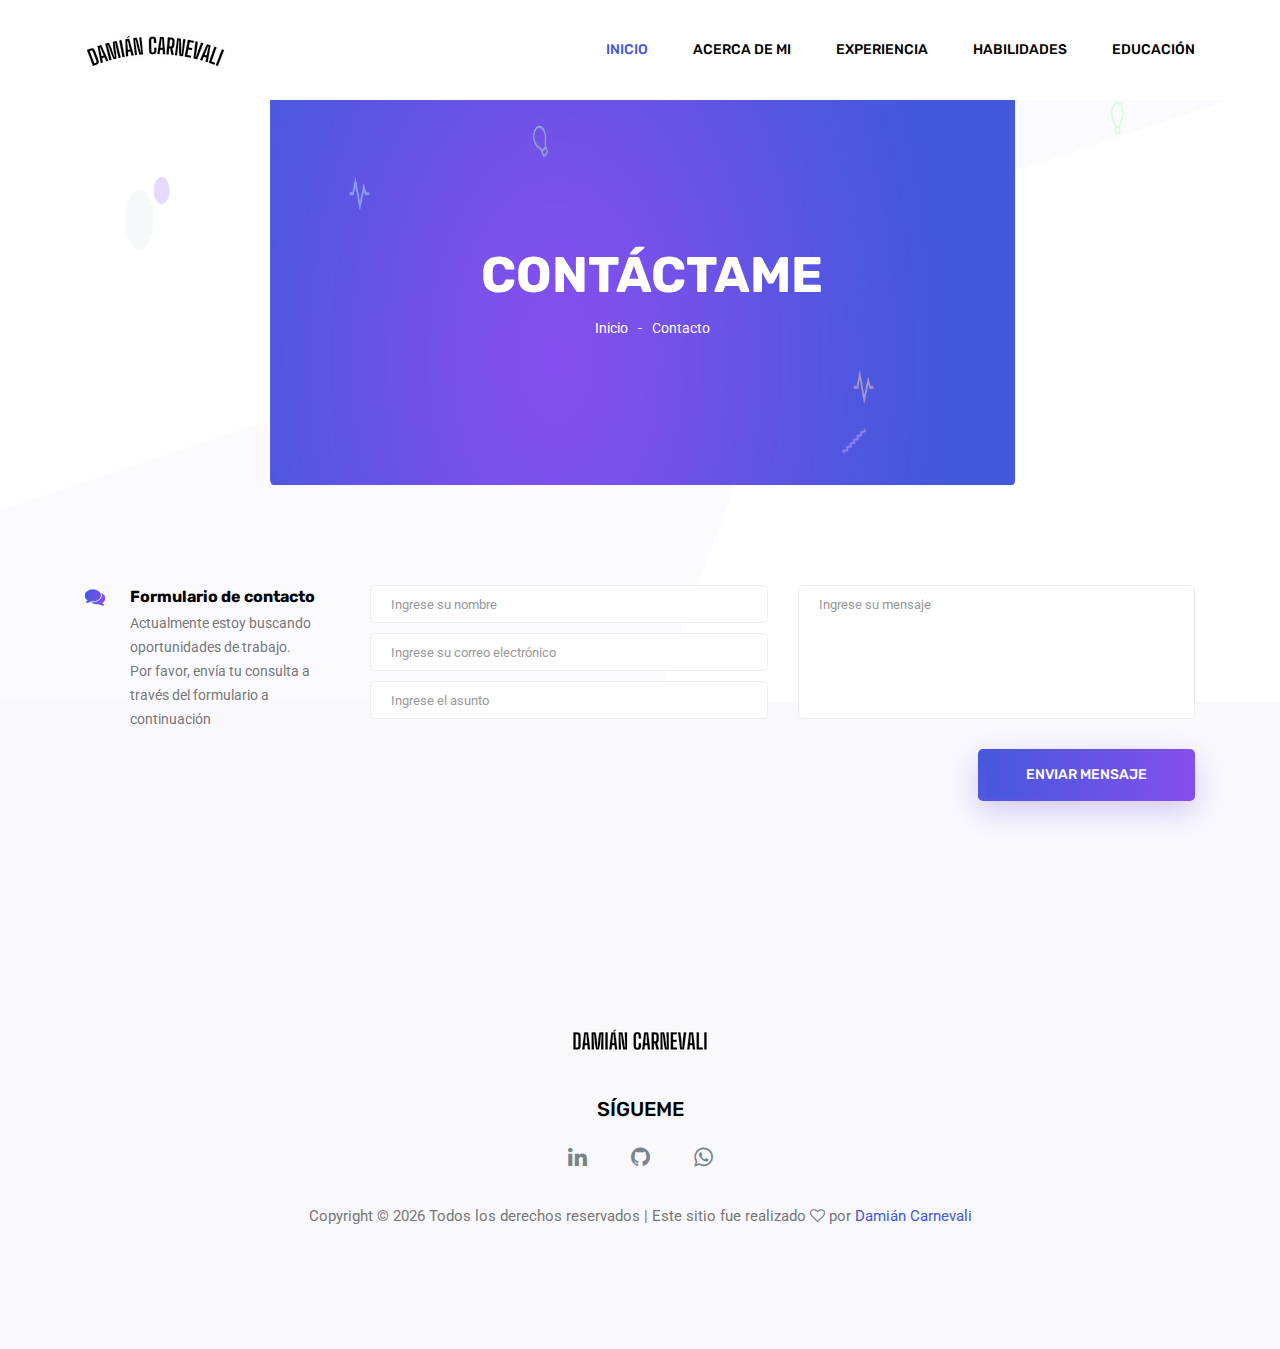
==== commit f8cd1299: "cambio de habilidades" ====
--- a/contacto.html
+++ b/contacto.html
@@ -138,35 +138,45 @@
 
    <!--Footer-->
     <footer class="footer">
-        <div class="container">
-            <div class="row justify-content-center">
-                <div class="col-lg-12">
-                    <div class="footer_top flex-column">
-                        <div class="footer_logo">
-                            <a href="./index.html">
-                                <img src="./img/logo-footer.png" alt="Logo">
-                            </a>
-                            <h4>Sígueme</h4>
-                        </div>
-                        <div class="footer_social">
-                            <a href="https://www.linkedin.com/in/damian-carnevali/"><i class="fa-brands fa-linkedin-in"></i></a>
-                            <a href="https://github.com/DamianCarnevali"><i class="fa fa-github"></i></a>
-                            <a href="https://wa.me/5492216036782"><i class="fa-brands fa-whatsapp"></i></a>
-                        </div>
-                    </div>
-                </div>
+      <div class="container">
+        <div class="row justify-content-center">
+          <div class="col-lg-12">
+            <div class="footer_top flex-column">
+              <div class="footer_logo">
+                <a href="./index.html">
+                  <img
+                    src="./img/logo-footer.png"
+                    alt="Logo" />
+                </a>
+                <h4>Sígueme</h4>
+              </div>
+              <div class="footer_social">
+                <a href="https://www.linkedin.com/in/damian-carnevali/"><i class="fa fa-linkedin"></i></a>
+                <a href="https://github.com/DamianCarnevali"><i class="fa fa-github"></i></a>
+                <a href="https://wa.me/5492216036782"><i class="fa fa-whatsapp"></i></a>
+              </div>
             </div>
-            <div class="row footer_abajo justify-content-center">
-                <p class="col-lg-8 col-sm-12 footer-text">
-                    Copyright &copy;
-                    <script>document.write(new Date().getFullYear());</script> Todos los derechos reservados | Este
-                    sitio
-                    fue realizado <i class="fa fa-heart-o" aria-hidden="true"></i> por <a
-                        href="https://damiancarnevali.github.io/DamianCarnevaliCV_TICMAS/" target="_blank">Damián
-                        Carnevali</a>
-                </p>
-            </div>
+          </div>
         </div>
+        <div class="row footer_abajo justify-content-center">
+          <p class="col-lg-8 col-sm-12 footer-text">
+            Copyright &copy;
+            <script>
+              document.write(new Date().getFullYear());
+            </script>
+            Todos los derechos reservados | Este sitio fue realizado
+            <i
+              class="fa fa-heart-o"
+              aria-hidden="true"></i>
+            por
+            <a
+              href="https://damiancarnevali.github.io/DamianCarnevaliCV_TICMAS/"
+              target="_blank"
+              >Damián Carnevali</a
+            >
+          </p>
+        </div>
+      </div>
     </footer>
     <!--Fin Footer-->
     <script src="./js/jquery-3.2.1.min.js"></script>
